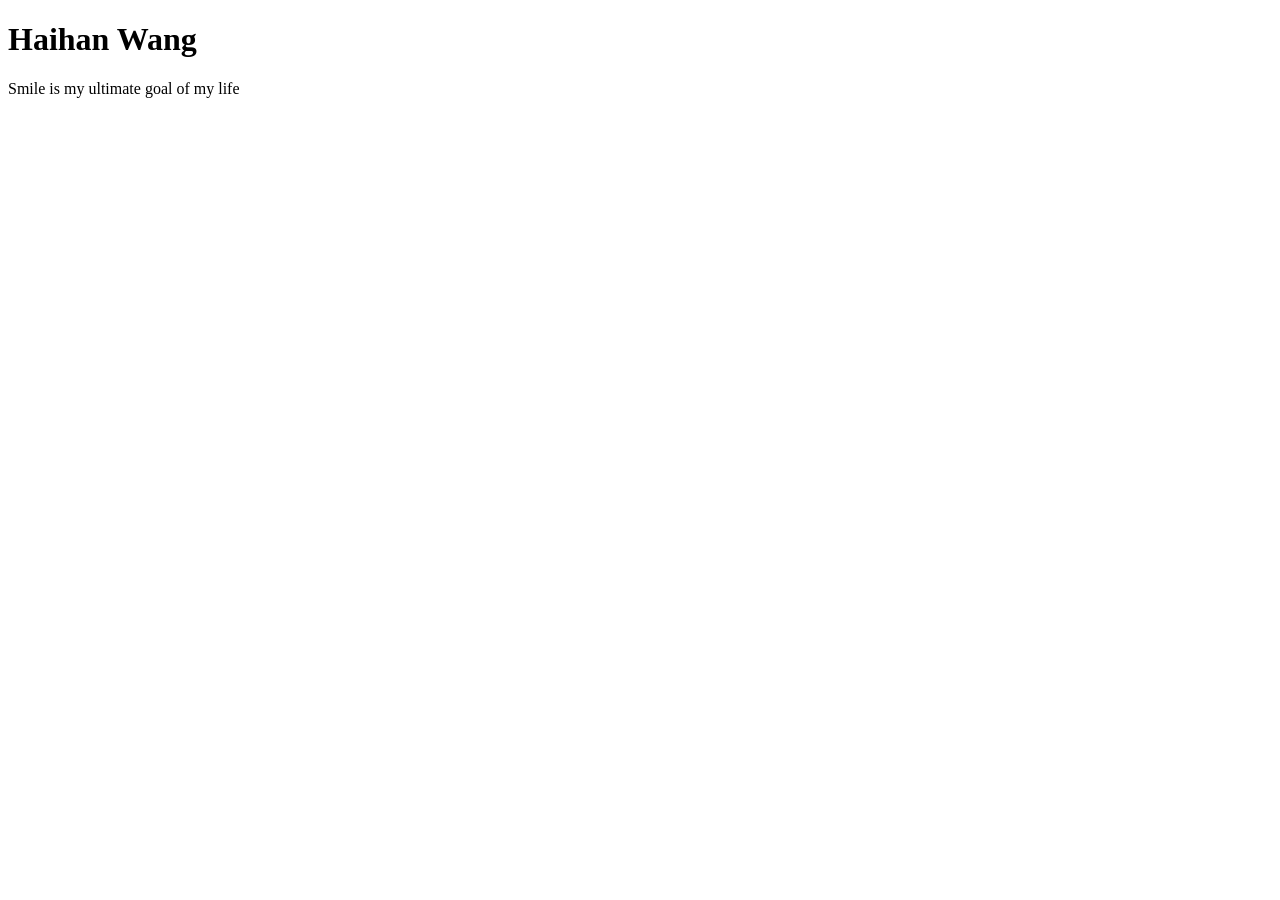
==== index.html @ b1ddd3f0 "Create index.html" ====
<!DOCTYPE html>
<html lang="en">
<head>
    <meta charset="UTF-8">
    <meta name="viewport" content="width=device-width, initial-scale=1.0">
    <title>Haihan Wang: Personal site and portfolio</title>
</head>
<body>
    <h1>Haihan Wang</h1>
    <p>Smile is my ultimate goal of my life</p>
    
</body>
</html>
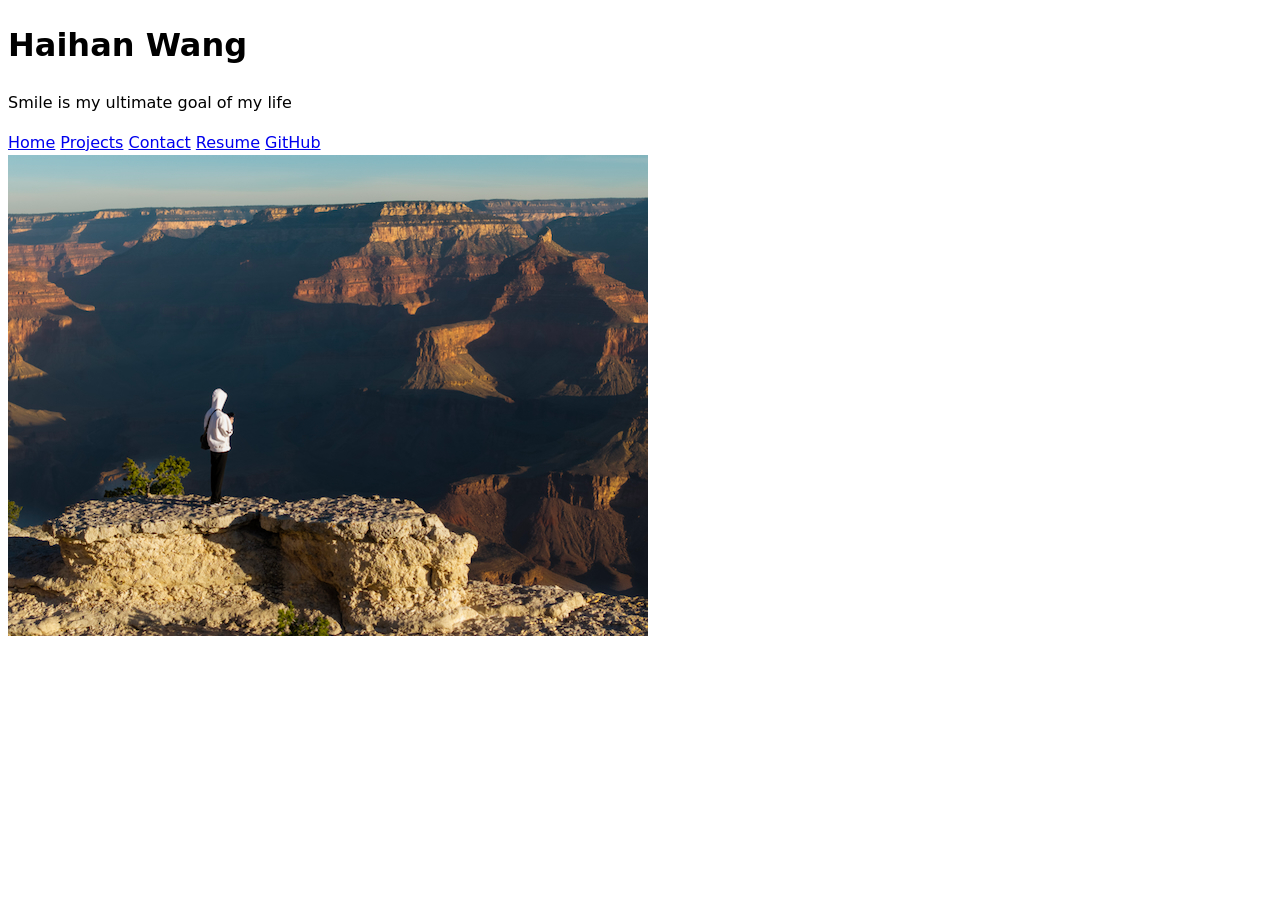
==== commit bbede668: "lab1 website" ====
--- a/index.html
+++ b/index.html
@@ -4,10 +4,19 @@
     <meta charset="UTF-8">
     <meta name="viewport" content="width=device-width, initial-scale=1.0">
     <title>Haihan Wang: Personal site and portfolio</title>
+    <link rel="stylesheet" href="style.css">
 </head>
 <body>
     <h1>Haihan Wang</h1>
     <p>Smile is my ultimate goal of my life</p>
-    
+    <nav>
+    <a href="index.html">Home</a>
+    <a href="projects/index.html">Projects</a>
+    <a href="contacts/index.html">Contact</a>
+    <a href="resume/index.html">Resume</a>
+    <a href="https://github.com/haw129-spec/portfolio" target="_blank">GitHub</a>
+</nav>
+    <img src="images/DJI_20260327070518_0050_D.jpeg" alt="A man standing on the top of a mountain">
+
 </body>
 </html>
--- a/style.css
+++ b/style.css
@@ -0,0 +1,6 @@
+body {
+  /* Set line height to 1.5 times the font size
+	   and use the OS’s UI font as the website font
+	 */
+  font: 100%/1.5 system-ui;
+}
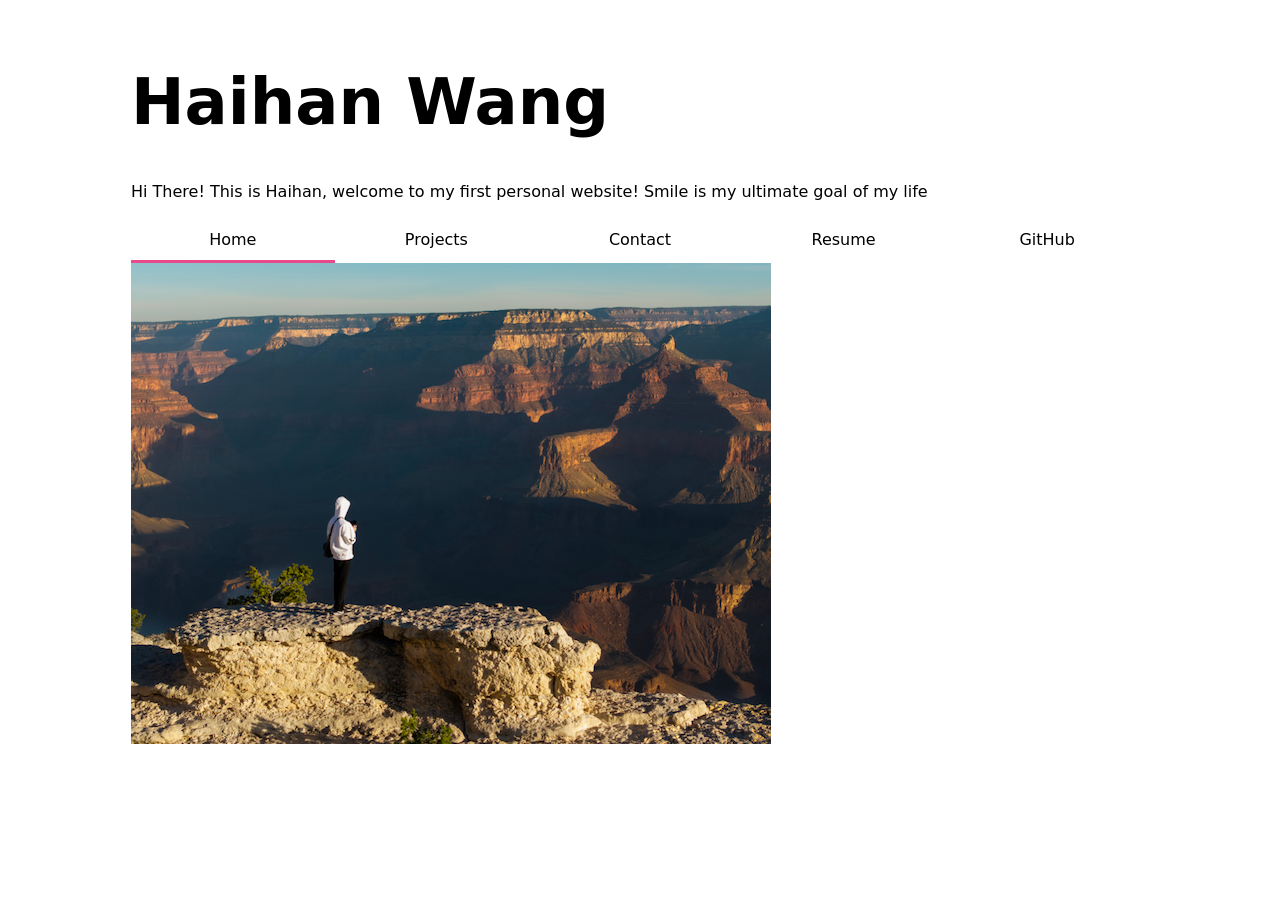
==== commit cbeee1c9: "Initial commit" ====
--- a/index.html
+++ b/index.html
@@ -8,9 +8,9 @@
 </head>
 <body>
     <h1>Haihan Wang</h1>
-    <p>Smile is my ultimate goal of my life</p>
+    <p>Hi There! This is Haihan, welcome to my first personal website! Smile is my ultimate goal of my life</p>
     <nav>
-    <a href="index.html">Home</a>
+    <a href="index.html" class="current">Home</a>
     <a href="projects/index.html">Projects</a>
     <a href="contacts/index.html">Contact</a>
     <a href="resume/index.html">Resume</a>
--- a/style.css
+++ b/style.css
@@ -1,6 +1,130 @@
+:root {
+  --color-accent: oklch(65% 50% 0);
+}
+
 body {
   /* Set line height to 1.5 times the font size
 	   and use the OS’s UI font as the website font
 	 */
+  max-width: 100ch;
+  margin-inline:  auto;
+  padding: 1rem;
+
+  accent-color: var(--color-accent);
   font: 100%/1.5 system-ui;
-}+}
+
+nav{
+    display: flex;
+    margin-bottom: auto;
+  }
+nav a{
+    flex: 1;
+    text-align: center;
+    text-decoration: none;
+    color:inherit;
+    padding: 0.5em;
+    }
+
+
+
+nav a.current {
+  border-bottom: 3px solid var(--color-accent);
+}
+
+nav a:hover {
+  border-bottom: 3px solid var(--color-accent);
+} 
+
+form {
+    display: grid;
+    grid-template-columns: auto 1fr;
+    gap: 1em;
+}
+
+form label {
+    display: grid;
+    grid-template-columns: subgrid;
+    grid-column: 1 / -1;
+}
+
+form button {
+    grid-column: 1 / -1;
+}
+
+input,
+textarea,
+button {
+    font: inherit;
+    width: 100%;
+    box-sizing: border-box;
+}
+
+.projects {
+    display: grid;
+    grid-template-columns: repeat(auto-fill, minmax(15em, 1fr));
+    gap: 1em;
+}
+
+.projects article {
+    display: grid;
+    grid-template-rows: subgrid;
+    grid-row: span 3;
+}
+
+
+.projects h2 {
+    margin: 0;
+}
+
+h1 {
+    font-size: 400%;
+}
+
+h1,
+h2,
+h3,
+h4,
+h5,
+h6 {
+    line-height: 1.1;
+    text-wrap: balance;
+}
+
+
+.resume,
+.resume-page {
+    display: grid;
+    gap: 1.5rem;
+}
+
+.resume section,
+.resume-page section {
+    border: 1px solid color-mix(in oklch, var(--color-accent), canvas 75%);
+    border-radius: 0.75rem;
+    padding: 1rem;
+    background: color-mix(in oklch, canvas, var(--color-accent) 6%);
+}
+
+.resume h2,
+.resume-page h2 {
+    border-bottom: 2px solid var(--color-accent);
+    padding-bottom: 0.3rem;
+    margin-bottom: 0.75rem;
+}
+
+.resume ul,
+.resume-page ul {
+    padding-left: 1.25rem;
+}
+
+.resume li,
+.resume-page li {
+    margin-block: 0.35rem;
+}
+
+.resume p,
+.resume-page p {
+    margin: 0.35rem 0;
+}
+
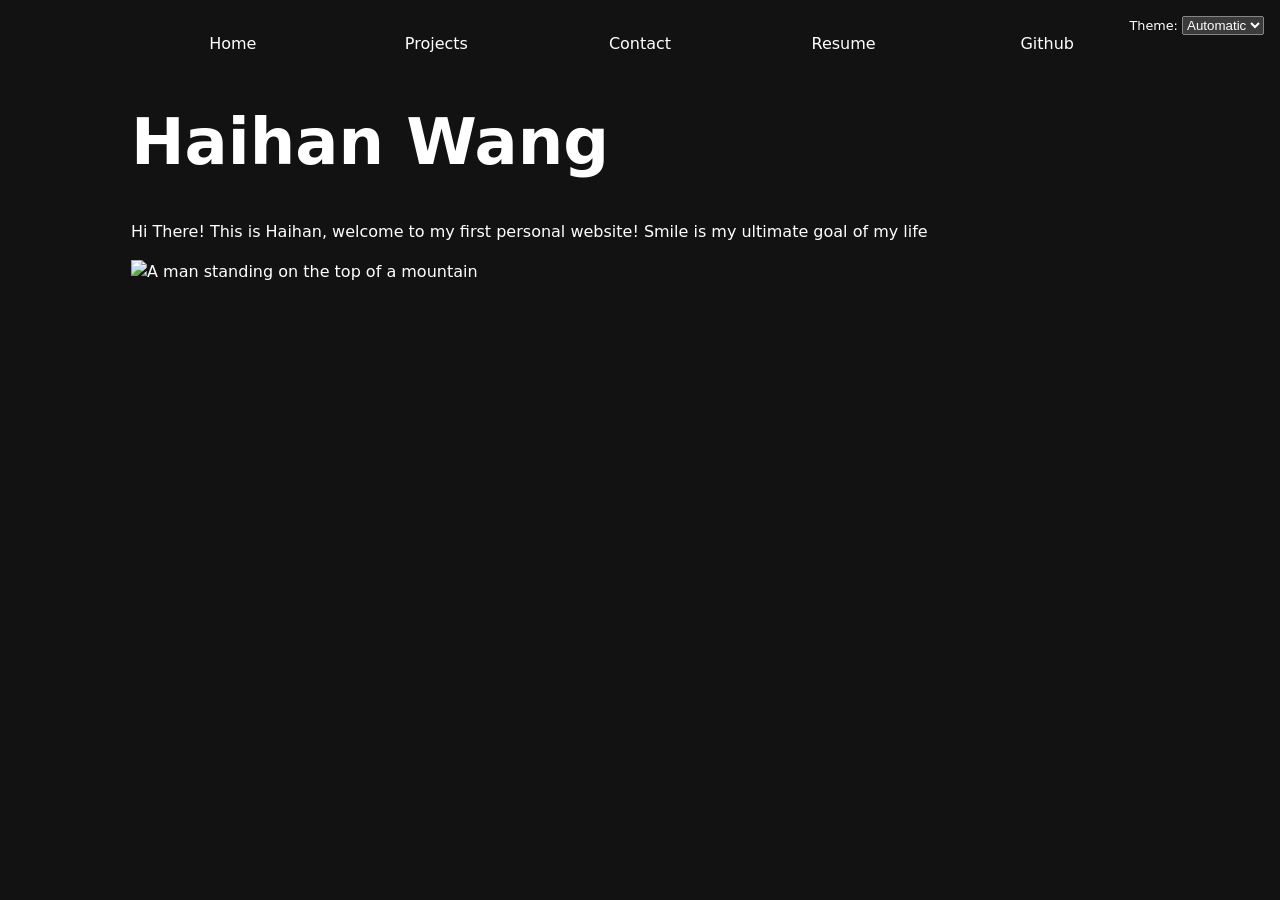
==== commit 5c4f38c9: "Initial commit for lab 3" ====
--- a/index.html
+++ b/index.html
@@ -5,17 +5,18 @@
     <meta name="viewport" content="width=device-width, initial-scale=1.0">
     <title>Haihan Wang: Personal site and portfolio</title>
     <link rel="stylesheet" href="style.css">
+    <script type="module" src="global.js"></script>
 </head>
 <body>
     <h1>Haihan Wang</h1>
     <p>Hi There! This is Haihan, welcome to my first personal website! Smile is my ultimate goal of my life</p>
-    <nav>
-    <a href="index.html" class="current">Home</a>
+    <!-- <nav>
+    <a href="index.html">Home</a>
     <a href="projects/index.html">Projects</a>
     <a href="contacts/index.html">Contact</a>
     <a href="resume/index.html">Resume</a>
     <a href="https://github.com/haw129-spec/portfolio" target="_blank">GitHub</a>
-</nav>
+</nav> -->
     <img src="images/DJI_20260327070518_0050_D.jpeg" alt="A man standing on the top of a mountain">
 
 </body>
--- a/style.css
+++ b/style.css
@@ -128,3 +128,34 @@
     margin: 0.35rem 0;
 }
 
+.current {
+  font-weight: bold;
+  color: red; 
+}
+
+html{
+    color-scheme:  dark
+}
+
+/* Add adaptive border color for nav (works in light & dark) */
+nav {
+  --border-color: oklch(50% 10% 200 / 40%);
+}
+
+/* Use the variable for nav link underline */
+nav a.current {
+  border-bottom: 3px solid var(--border-color);
+}
+
+nav a:hover {
+  border-bottom: 3px solid var(--border-color);
+  background-color: color-mix(in oklch, var(--color-accent), canvas 85%);
+}
+
+
+.color-scheme {
+  position: absolute;
+  top: 1rem;
+  right: 1rem;
+  font-size: 80%;
+}
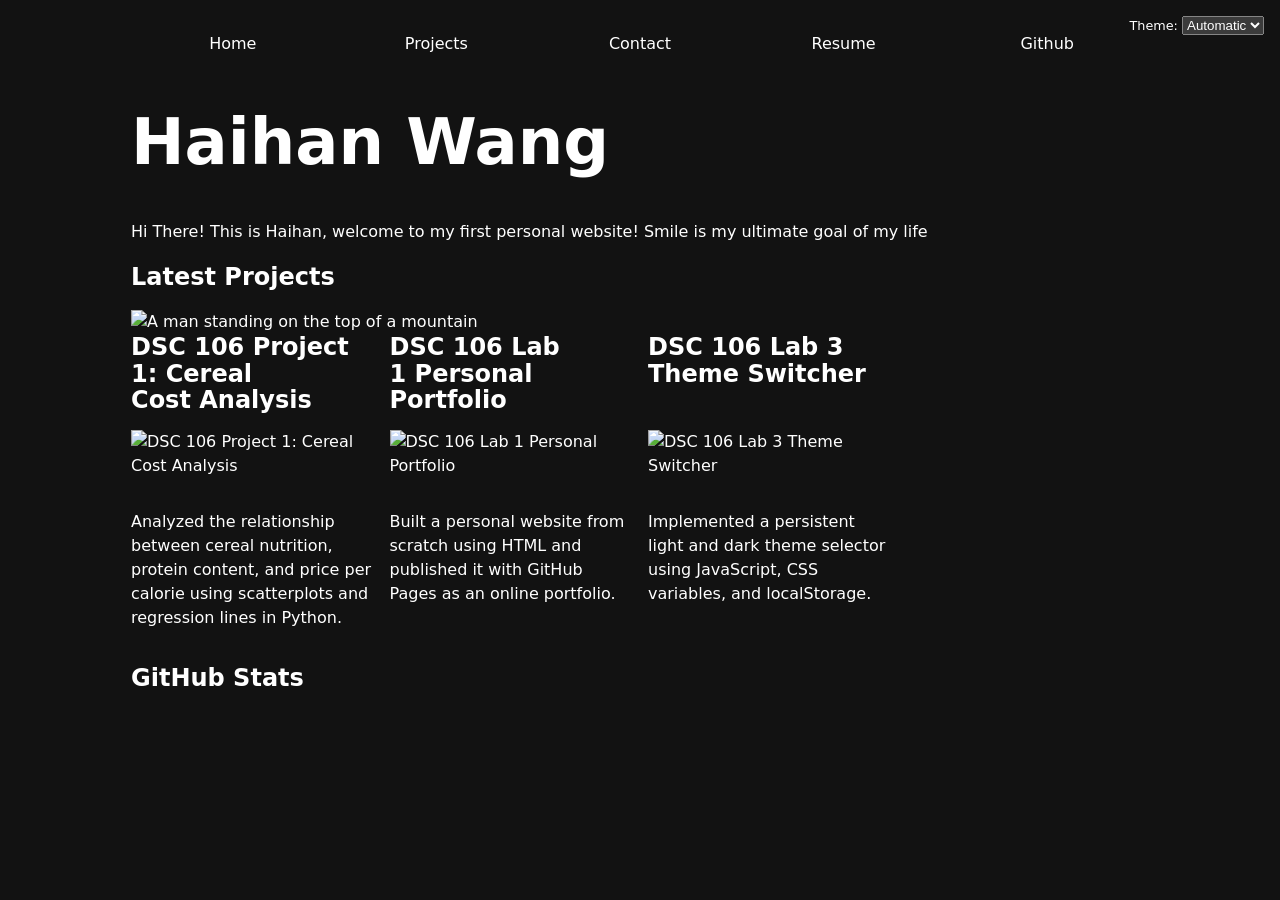
==== commit a5d541b1: "Finish DSC106 Lab 4 dynamic project rendering" ====
--- a/index.html
+++ b/index.html
@@ -5,19 +5,22 @@
     <meta name="viewport" content="width=device-width, initial-scale=1.0">
     <title>Haihan Wang: Personal site and portfolio</title>
     <link rel="stylesheet" href="style.css">
-    <script type="module" src="global.js"></script>
+    <script src="global.js" type="module"></script>
+    <script src="index.js" type="module"></script>
+    
 </head>
 <body>
     <h1>Haihan Wang</h1>
     <p>Hi There! This is Haihan, welcome to my first personal website! Smile is my ultimate goal of my life</p>
-    <!-- <nav>
-    <a href="index.html">Home</a>
-    <a href="projects/index.html">Projects</a>
-    <a href="contacts/index.html">Contact</a>
-    <a href="resume/index.html">Resume</a>
-    <a href="https://github.com/haw129-spec/portfolio" target="_blank">GitHub</a>
-</nav> -->
+    <h2>Latest Projects</h2>
+
     <img src="images/DJI_20260327070518_0050_D.jpeg" alt="A man standing on the top of a mountain">
+    <div class="projects">
+    <!-- Dynamically added content will appear here -->
+    </div>
+    <div id="profile-stats">
+        <h2>GitHub Stats</h2>
+    </div>
 
 </body>
 </html>
--- a/style.css
+++ b/style.css
@@ -158,4 +158,22 @@
   top: 1rem;
   right: 1rem;
   font-size: 80%;
+}
+
+
+#profile-stats dl {
+  display: grid;
+  grid-template-columns: repeat(4, 1fr);
+  text-align: center;
+  margin-top: 1rem;
+}
+
+#profile-stats dt {
+  grid-row: 1;
+  font-weight: bold;
+}
+
+#profile-stats dd {
+  grid-row: 2;
+  margin: 0;
 }
